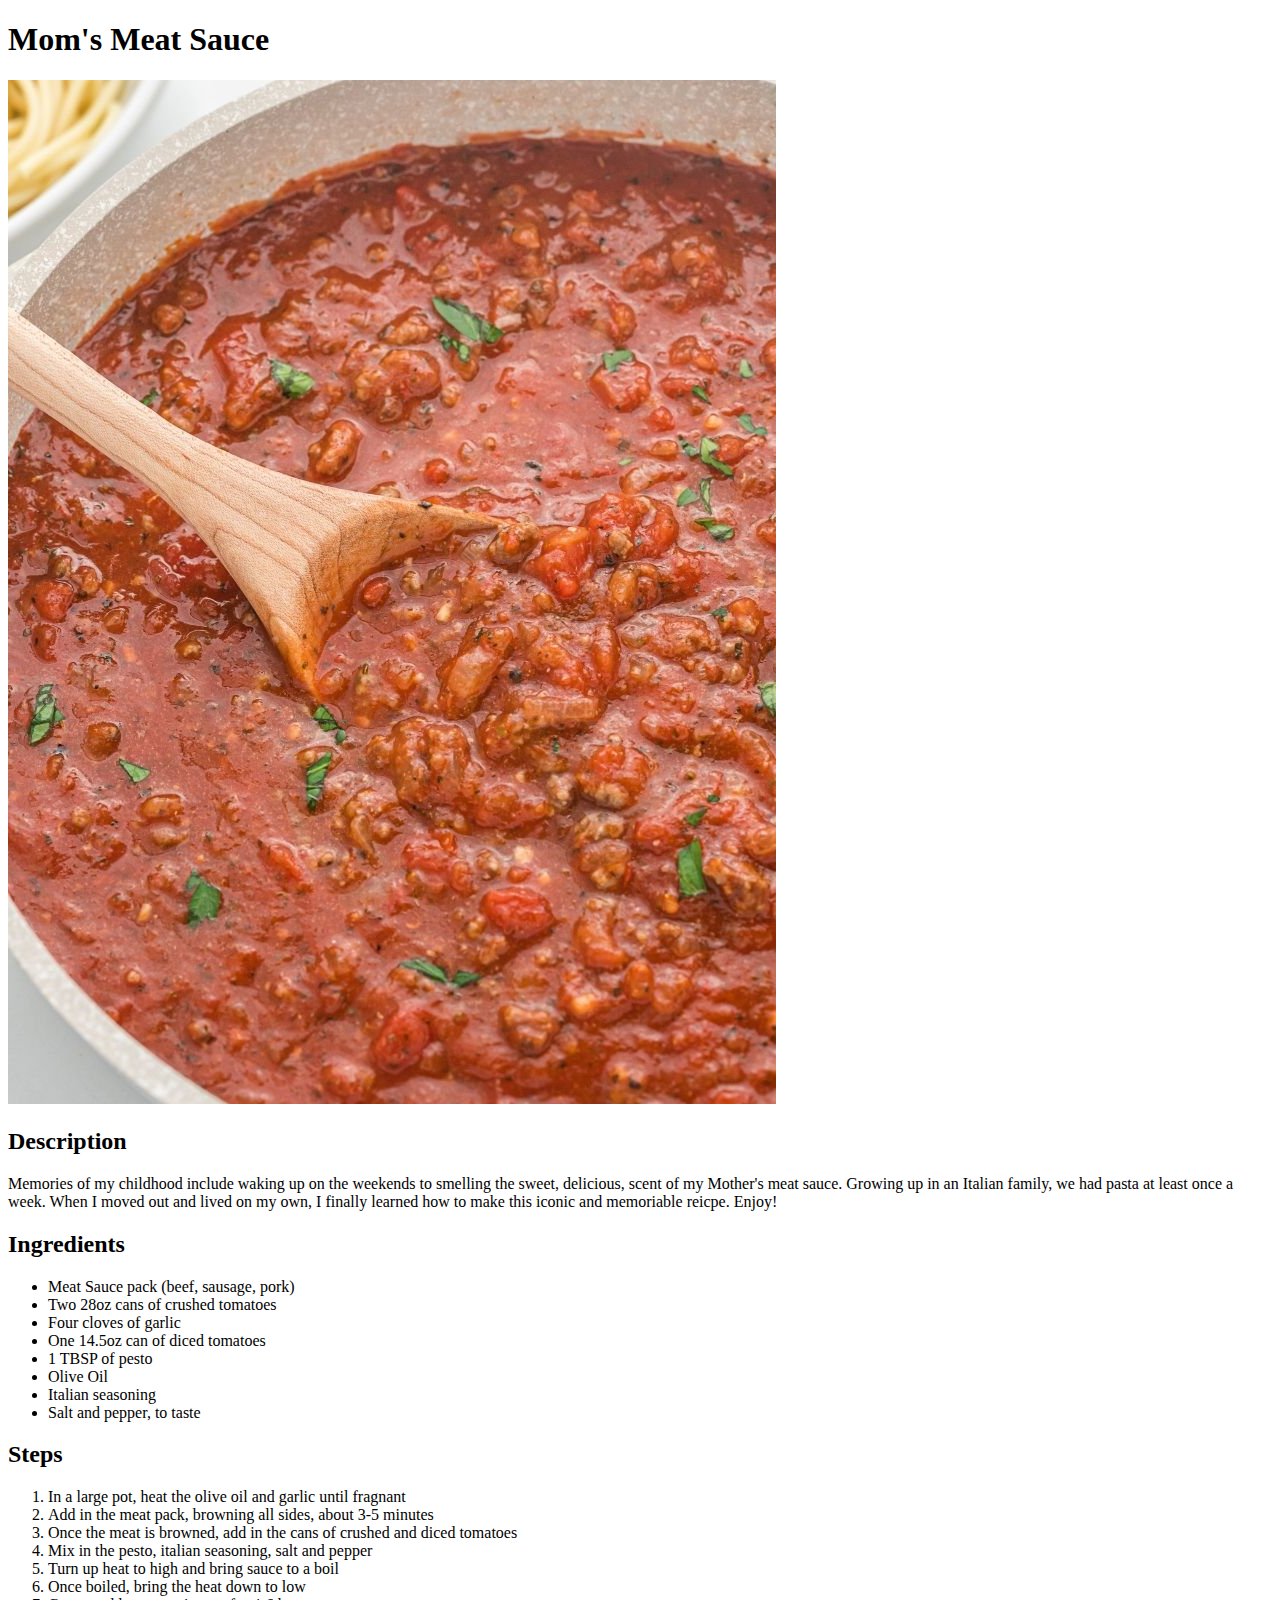
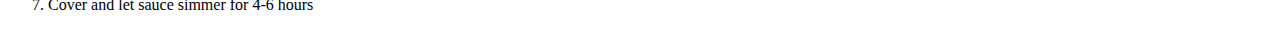
==== Recipes/momsmeatsauce.html @ 8e134bbc "Add index, html, images,and css stylesheet" ====
<!DOCTYPE html>
<html lang="eng">
    <head>
        <meta charset="UTC-8">
        <link rel="stylesheet" href="style.css">
        <title>Mom's Meat Sauce</title>
    </head>

    <body>
        <h1>Mom's Meat Sauce</h1>
        <img src="../Images/spaghetti-meat-sauce-3.jpeg" alt="meat sauce">
        <h2>Description</h2>
        <p>Memories of my childhood include waking up on the weekends to smelling the sweet, delicious, scent of my Mother's meat sauce. Growing up in an Italian family, we had pasta at least once a week. When I moved out and lived on my own, I finally learned how to make this iconic and memoriable reicpe. Enjoy!</p>
        <h2>Ingredients</h2>
        <ul>
            <li>Meat Sauce pack (beef, sausage, pork)
            <li>Two 28oz cans of crushed tomatoes
            <li>Four cloves of garlic
            <li>One 14.5oz can of diced tomatoes 
            <li>1 TBSP of pesto 
            <li>Olive Oil 
            <li>Italian seasoning
            <li>Salt and pepper, to taste 
        </li></ul>

        <h2>Steps</h2>
        <ol>
            <li> In a large pot, heat the olive oil and garlic until fragnant 
            <li> Add in the meat pack, browning all sides, about 3-5 minutes
            <li> Once the meat is browned, add in the cans of crushed and diced tomatoes 
            <li> Mix in the pesto, italian seasoning, salt and pepper
            <li> Turn up heat to high and bring sauce to a boil
            <li> Once boiled, bring the heat down to low
            <li> Cover and let sauce simmer for 4-6 hours 
        </li> </ol>
    </body>
</html>
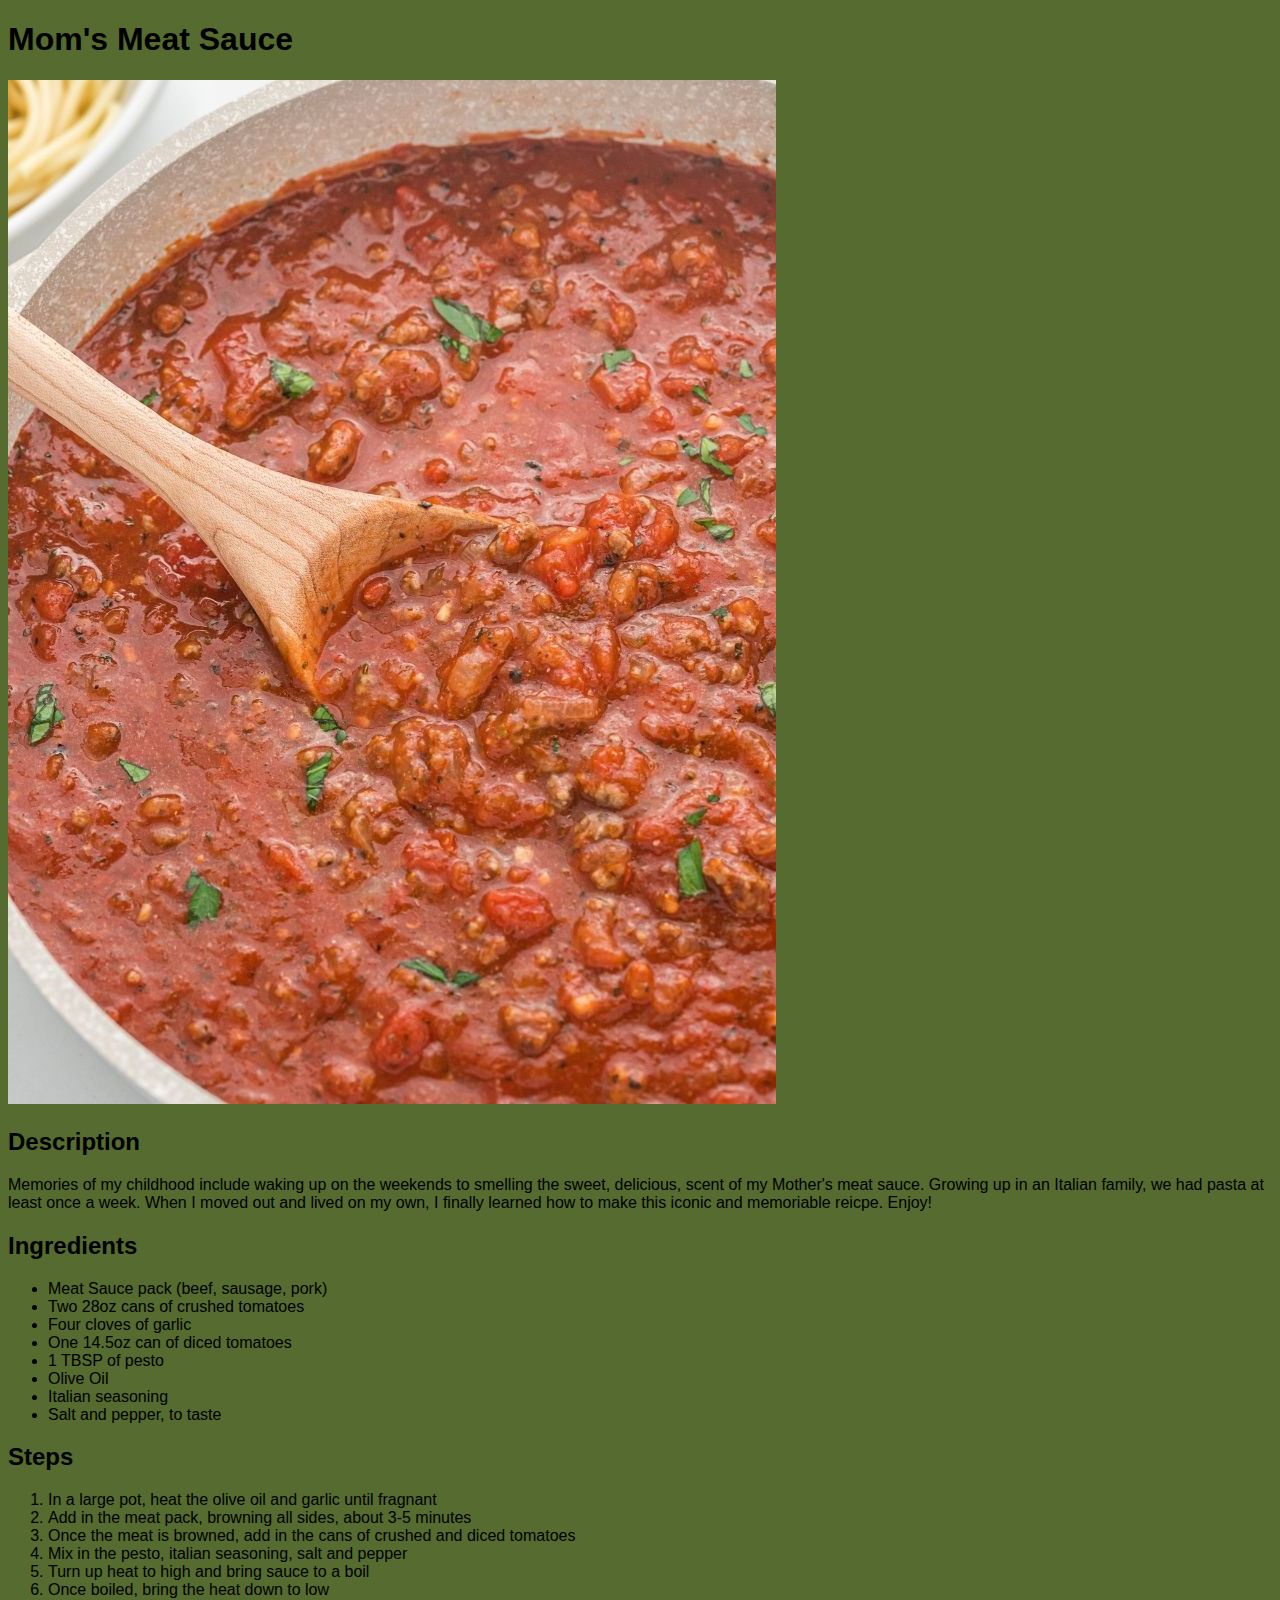
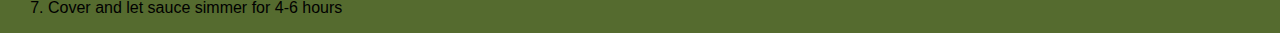
==== commit 1f460976: "Add style.css links to recipe htmls" ====
--- a/Recipes/momsmeatsauce.html
+++ b/Recipes/momsmeatsauce.html
@@ -2,7 +2,7 @@
 <html lang="eng">
     <head>
         <meta charset="UTC-8">
-        <link rel="stylesheet" href="style.css">
+        <link rel="stylesheet" href="../style.css">
         <title>Mom's Meat Sauce</title>
     </head>
 
--- a/style.css
+++ b/style.css
@@ -0,0 +1,22 @@
+body {
+    background-color: darkolivegreen;
+    font-family: Arial, Helvetica, sans-serif;
+}
+
+#Recipe-title {
+color:black;
+text-align: center;
+}
+
+.Recipe-class {
+    color: white;
+}
+
+#cookies {
+    height: 200px;
+    width: 200px;
+}
+
+.p {
+    text-align:center;
+}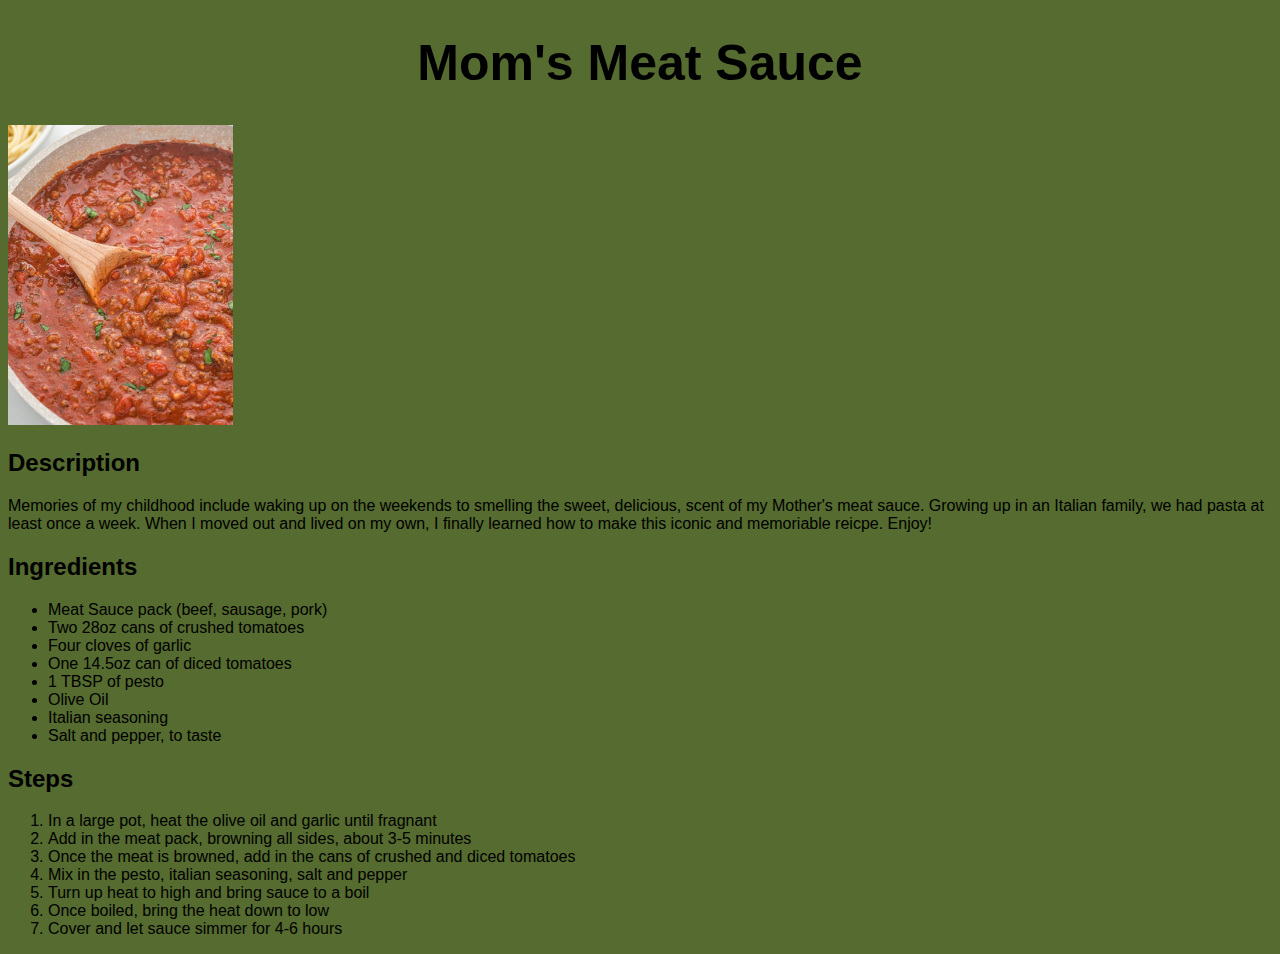
==== commit 4bfb79bf: "updated html and style.css files" ====
--- a/Recipes/momsmeatsauce.html
+++ b/Recipes/momsmeatsauce.html
@@ -7,8 +7,11 @@
     </head>
 
     <body>
-        <h1>Mom's Meat Sauce</h1>
-        <img src="../Images/spaghetti-meat-sauce-3.jpeg" alt="meat sauce">
+        <div>
+            <h1 class="main">Mom's Meat Sauce</h1></div>
+        <img id="meat-sauce"
+            src="../Images/spaghetti-meat-sauce-3.jpeg" 
+            alt="meat sauce">
         <h2>Description</h2>
         <p>Memories of my childhood include waking up on the weekends to smelling the sweet, delicious, scent of my Mother's meat sauce. Growing up in an Italian family, we had pasta at least once a week. When I moved out and lived on my own, I finally learned how to make this iconic and memoriable reicpe. Enjoy!</p>
         <h2>Ingredients</h2>
--- a/style.css
+++ b/style.css
@@ -13,10 +13,26 @@
 }
 
 #cookies {
-    height: 200px;
-    width: 200px;
+    height: 300px;
+    width: autopx;
+    text-align: center;
 }
 
-.p {
-    text-align:center;
-}+#meat-sauce {
+    height: 300px;
+    width: autopx;
+}
+
+#soup {
+    height: 300px;
+    width: auto;
+}
+
+.main {
+    text-align: center;
+    font-size: 50px;
+}
+
+.subhead.para {
+    text-align: center;
+}
